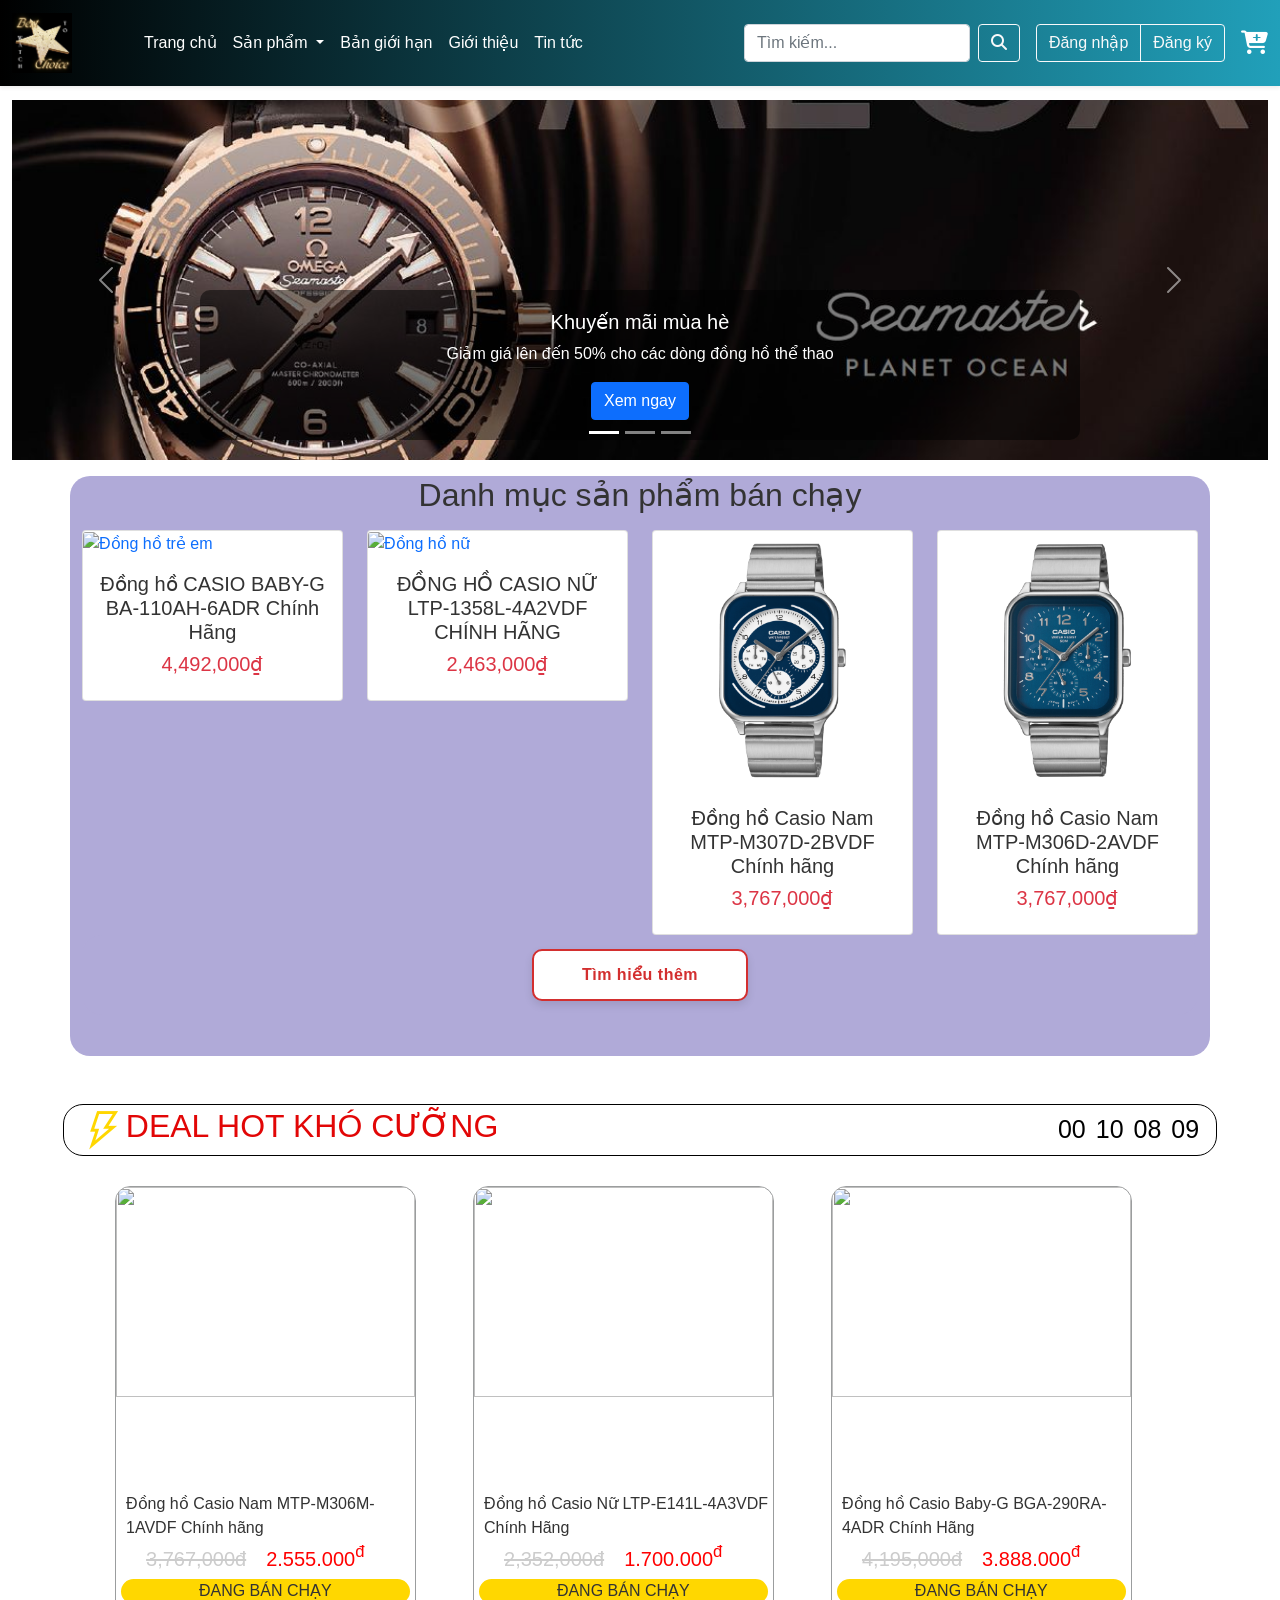
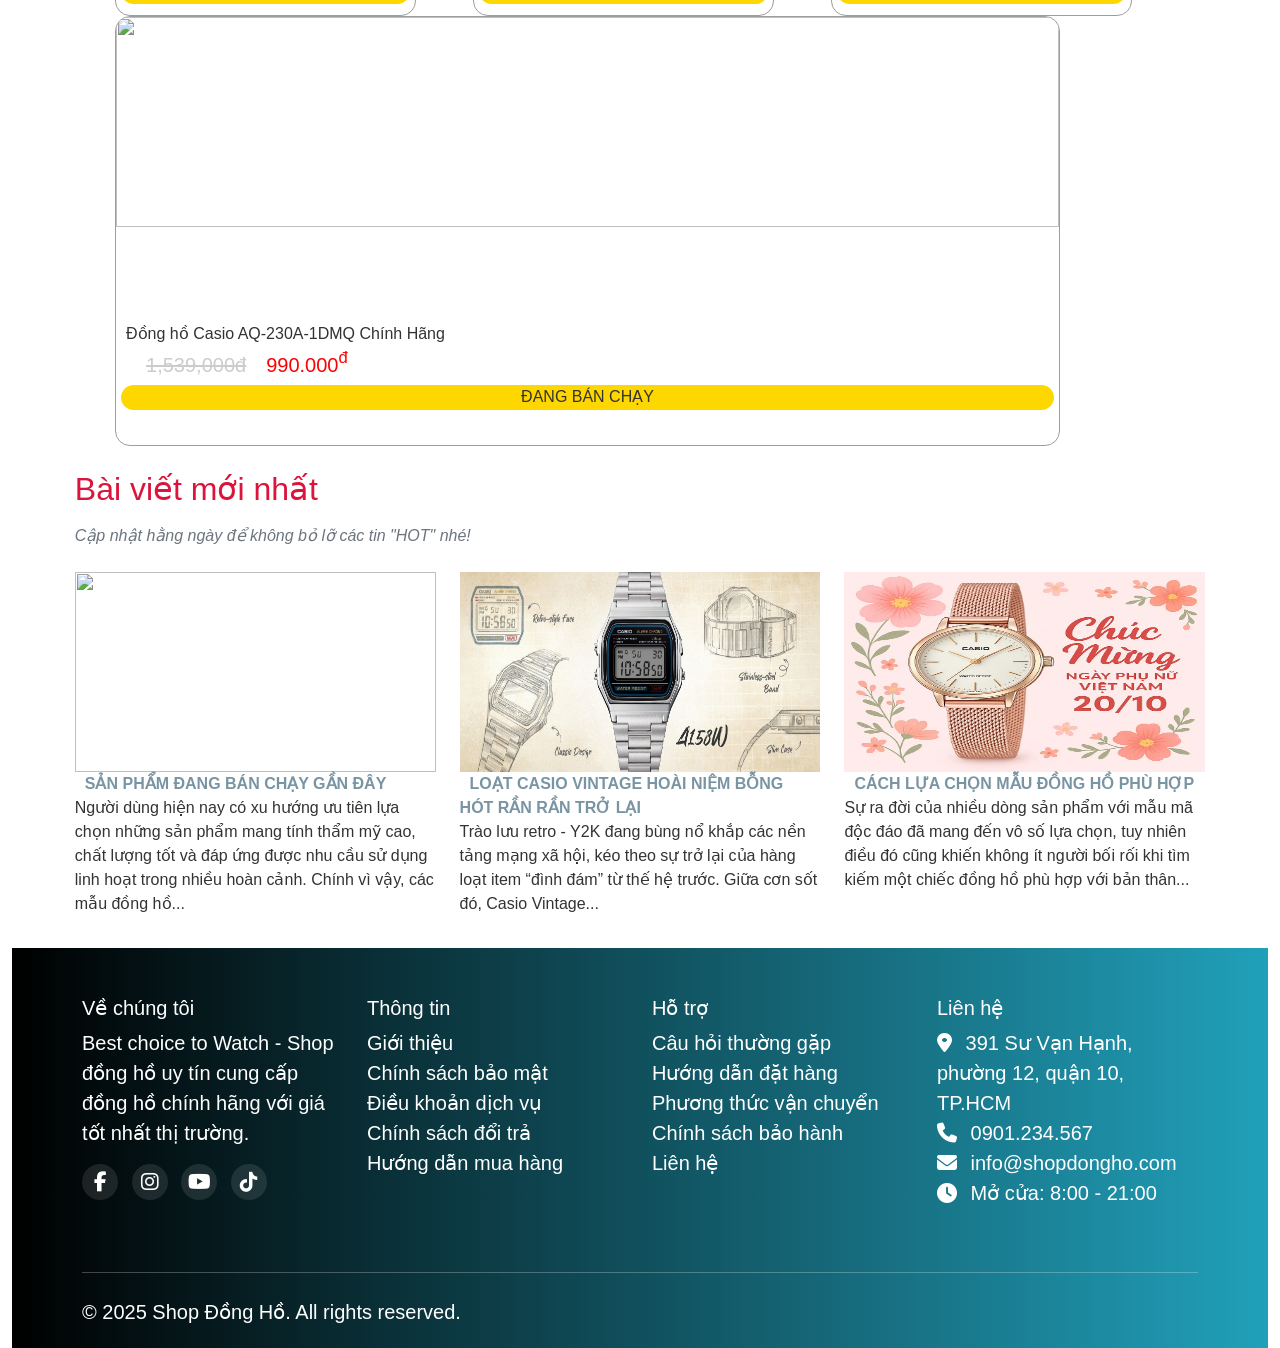
==== html/index.html @ 29d88d92 "project web" ====
<!DOCTYPE html>
<html lang="vi">

<head>
    <meta charset="UTF-8">
    <meta name="viewport" content="width=device-width, initial-scale=1.0">
    <title>Shop Đồng Hồ - Bán đồng hồ chính hãng</title>
    <link rel="stylesheet" href="../css/bootstrap.min.css">
    <script src="../js/bootstrap.bundle.min.js"></script>
    <link rel="stylesheet" href="../img/fontawesome-free-6.5.2-web/css/all.min.css"> <!--file icon-->
    <link rel="stylesheet" href="../css/style.css">
    <link rel="stylesheet" href="../img/themify-icons/themify-icons.css"><!--file icon-->
    <style>
        .more {
            display: flex;
            justify-content: center;
            align-items: center;
            background-color: rgb(176, 170, 216);
            padding: 40px 0;
            height: 10px;
            border-radius: 20px;
        }

        /* Nút chính */
        .more .button.white {
            background-color: #fff;
            color: #d32f2f;
            border: 2px solid #d32f2f;
            border-radius: 10px;
            padding: 12px 28px;
            text-decoration: none;
            font-weight: 600;
            font-size: 16px;
            letter-spacing: 0.5px;
            transition: all 0.3s ease;
            box-shadow: 0 4px 8px rgba(0, 0, 0, 0.1);
        }

        /* Hiệu ứng hover */
        .more .button.white:hover {
            background-color: #d32f2f;
            color: #fff;
            transform: scale(1.05);
            box-shadow: 0 6px 12px rgba(211, 47, 47, 0.3);
        }
    </style>
</head>

<body>
    <div class="container-fluid">
        <header>
            <nav class="navbar navbar-expand-lg navbar-dark shadow-sm"
                style="background: linear-gradient(90deg, #000000, #21a0ba);">
                <div class="container-fluid">
                    <!-- Logo -->
                    <a class="navbar-brand d-flex align-items-center" href="../html/index.html">
                        <img src="../img/logomoi.jpg" alt="" height="60" class="me-2">
                        <span class="fw-semibold fs-5"></span>
                    </a>

                    <!-- Nút menu mobile -->
                    <button class="navbar-toggler" type="button" data-bs-toggle="collapse"
                        data-bs-target="#navbarSupportedContent" aria-controls="navbarSupportedContent"
                        aria-expanded="false" aria-label="Toggle navigation">
                        <span class="navbar-toggler-icon"></span>
                    </button>

                    <!-- Nội dung navbar -->
                    <div class="collapse navbar-collapse" id="navbarSupportedContent">
                        <ul class="navbar-nav me-auto mb-2 mb-lg-0">
                            <li class="nav-item">
                                <a class="nav-link text-white active" aria-current="page"
                                    href="../html/index.html">Trang
                                    chủ</a>
                            </li>
                            <li class="nav-item dropdown">
                                <a class="nav-link dropdown-toggle text-white" href="#" id="navbarDropdown"
                                    role="button" data-bs-toggle="dropdown" aria-expanded="false">
                                    Sản phẩm
                                </a>
                                <ul class="dropdown-menu" aria-labelledby="navbarDropdown">
                                    <li><a class="dropdown-item" href="../html/donghonam.html">Đồng hồ nam</a>
                                    </li>
                                    <li><a class="dropdown-item" href="../html/Donghonu.html">Đồng hồ nữ</a>
                                    </li>
                                    <li><a class="dropdown-item" href="../html/Donghotreem.html">Đồng hồ trẻ
                                            em</a>
                                    </li>
                                    <li><a class="dropdown-item" href="../html/unisex.html">Đồng hồ unisex
                                        </a>
                                    </li>

                                </ul>
                            </li>
                            <li class="nav-item">
                                <a class="nav-link text-white active" aria-current="page"
                                    href="../html/Bangioihan.html">Bản
                                    giới hạn
                                </a>
                            </li>

                            <li class="nav-item">
                                <a class="nav-link text-white" href="../html/gioithieu.html">Giới thiệu</a>
                            </li>
                            <li class="nav-item">
                                <a class="nav-link text-white" href="../html/news1.html">Tin tức</a>
                            </li>
                        </ul>

                        <!-- Ô tìm kiếm -->
                        <form class="d-flex me-3">
                            <input class="form-control me-2" type="search" placeholder="Tìm kiếm..."
                                aria-label="Search">
                            <button class="btn btn-outline-light" type="submit">
                                <i class="fas fa-search"></i>
                            </button>
                        </form>

                        <!-- Đăng nhập / Đăng ký -->
                        <div class="btn-group me-3">
                            <button class="btn btn-outline-light" data-bs-toggle="modal"
                                data-bs-target="#loginModal">Đăng
                                nhập</button>
                            <button class="btn btn-outline-light" data-bs-toggle="modal"
                                data-bs-target="#registerModal">Đăng ký</button>
                        </div>

                        <!-- Giỏ hàng -->
                        <a href="../html/gioHang.html" class="text-white fs-4">
                            <i class="fas fa-cart-plus"></i>
                        </a>
                    </div>
                </div>
            </nav>

        </header>

        <div class="content">
            <div id="carouselId" class="carousel slide" data-bs-ride="carousel" style="margin-top: 100px">
                <ol class="carousel-indicators">
                    <li data-bs-target="#carouselId" data-bs-slide-to="0" class="active" aria-current="true"
                        aria-label="First slide"></li>
                    <li data-bs-target="#carouselId" data-bs-slide-to="1" aria-label="Second slide"></li>
                    <li data-bs-target="#carouselId" data-bs-slide-to="2" aria-label="Third slide"></li>
                </ol>
                <div class="carousel-inner" role="listbox">
                    <div class="carousel-item active">
                        <img src="../img/banner1.jpg" class="d-block w-100" alt="Khuyến mãi mùa hè" height="400px ">
                        <div class="carousel-caption d-none d-md-block">
                            <h5>Khuyến mãi mùa hè</h5>
                            <p>Giảm giá lên đến 50% cho các dòng đồng hồ thể thao</p>
                            <a href="../html/Bangioihan.html" class="btn btn-primary">Xem ngay</a>
                        </div>
                    </div>
                    <div class="carousel-item">
                        <img src="../img/banner2.jpg" class="d-block w-100" alt="Đồng hồ cao cấp" height="400px">
                        <div class="carousel-caption d-none d-md-block">
                            <h5>Bộ sưu tập mới</h5>
                            <p>Khám phá các mẫu đồng hồ cao cấp mới nhất</p>
                            <a href="../html/Bangioihan.html" class="btn btn-primary">Xem ngay</a>
                        </div>
                    </div>
                    <div class="carousel-item">
                        <img src="../img/banner3.jpg" class="d-block w-100" alt="Bảo hành chính hãng" height="400px">
                        <div class="carousel-caption d-none d-md-block">
                            <h5>Bảo hành chính hãng</h5>
                            <p>Cam kết bảo hành 5 năm cho tất cả sản phẩm</p>
                            <a href="#" class="btn btn-primary">Xem ngay</a>
                        </div>
                    </div>
                </div>
                <button class="carousel-control-prev" type="button" data-bs-target="#carouselId" data-bs-slide="prev">
                    <span class="carousel-control-prev-icon" aria-hidden="true"></span>
                    <span class="visually-hidden">Previous</span>
                </button>
                <button class="carousel-control-next" type="button" data-bs-target="#carouselId" data-bs-slide="next">
                    <span class="carousel-control-next-icon" aria-hidden="true"></span>
                    <span class="visually-hidden">Next</span>
                </button>
            </div>

            <section class="container mb-5"
                style="background-color: rgb(176, 170, 216); border-radius: 20px; height: 580px;">
                <h2 class="text-center my-3">Danh mục sản phẩm bán chạy</h2>
                <div class="row g-4">
                    <div class="col-md-3 col-6">
                        <div class="card category-card">
                            <a href="chitietsp.html?product=15"><img src="../img/TRẺ EM/4.png"
                                    class="card-img-top img-fluid" alt="Đồng hồ trẻ em" height="150px"></a>
                            <div class="card-body text-center">
                                <h5 class="card-title">Đồng hồ CASIO BABY-G BA-110AH-6ADR Chính Hãng
                                </h5>
                                <h5 class="text-danger">
                                    4,492,000₫
                                </h5>
                            </div>
                        </div>
                    </div>
                    <div class="col-md-3 col-6">
                        <div class="card category-card">
                            <a href="chitietsp.html?product=10"><img src="../img/NỮ/G1.png"
                                    class="card-img-top img-fluid" alt="Đồng hồ nữ" height="150px"></a>
                            <div class="card-body text-center">
                                <h5 class="card-title">ĐỒNG HỒ CASIO NỮ LTP-1358L-4A2VDF CHÍNH HÃNG
                                </h5>
                                <h5 class="text-danger">
                                    2,463,000₫
                                </h5>
                            </div>
                        </div>
                    </div>
                    <div class="col-md-3 col-6">
                        <div class="card category-card">
                            <a href="chitietsp.html?product=5"><img src="../img/NAM/N1.png"
                                    class="card-img-top img-fluid" alt="Đồng hồ nam" height="150px"></a>
                            <div class="card-body text-center">
                                <h5 class="card-title">Đồng hồ Casio Nam MTP-M307D-2BVDF Chính hãng
                                </h5>
                                <h5 class="text-danger">
                                    3,767,000₫
                                </h5>
                            </div>
                        </div>
                    </div>
                    <div class="col-md-3 col-6">
                        <div class="card category-card">
                            <a href="chitietsp.html?product=6"><img src="../img/NAM/N2.png"
                                    class="card-img-top img-fluid" alt="Đồng hồ nam" height="150px"></a>
                            <div class="card-body text-center">
                                <h5 class="card-title">Đồng hồ Casio Nam MTP-M306D-2AVDF Chính hãng
                                </h5>
                                <h5 class="text-danger">
                                    3,767,000₫
                                </h5>
                            </div>
                        </div>
                    </div>
                </div>
                <div class="more">
                    <a href="../html/gioithieu.html" class="button white" style="border-radius:10px;">
                        <span>Tìm hiểu thêm</span>
                    </a>
                </div>
            </section>

            <!-- flash sale -->
            <div class="flash-sale">
                <!-- title flashsale -->
                <div class="row row1">
                    <div class="title-flashsale">
                        <i class="ti-bolt"></i>
                        <!-- <i class="fa-brands fa-free-code-camp"></i> -->
                        <h2 style="color: rgb(226, 6, 6);">DEAL HOT KHÓ CƯỠNG</h2>
                    </div>
                    <div class="time-flashsale">
                        <span>00</span>
                        <span>10</span>
                        <span>08</span>
                        <span>09</span>
                    </div>
                </div>
                <!-- products flashsale -->
                <div class="row row2">
                    <!-- col thứ nhất -->
                    <div class="col-md">
                        <div class="product">
                            <a href="chitietsp.html?product=7">
                                <img src="/Nhom01_BaiTapLonWeb-main/img/NAM/N3.png" alt="" width="100%" height="70%">
                            </a>
                            <div class="product-name">
                                <a href="chitietsp.html?product=7">Đồng hồ Casio Nam MTP-M306M-1AVDF Chính hãng
                                </a>
                            </div>
                            <p class="product-price">

                                <span class="original-price">3,767,000đ</span>2.555.000<sup
                                    style="font-size: smaller;">&#x0111;</sup>
                            </p>
                            <div class="product-progress">
                                <p>ĐANG BÁN CHẠY</p>
                            </div>
                        </div>
                    </div>
                    <!-- col thứ hai -->
                    <div class="col-md">
                        <div class="product">
                            <a href="chitietsp.html?product=14">
                                <img src="/Nhom01_BaiTapLonWeb-main/img/NỮ/G5.jpg" alt="" width="100%" height="70%">
                            </a>
                            <div class="product-name">
                                <a href="chitietsp.html?product=14">Đồng hồ Casio Nữ LTP-E141L-4A3VDF Chính Hãng</a>
                            </div>
                            <p class="product-price">
                                <span class="original-price">2,352,000đ</span>1.700.000<sup
                                    style="font-size: smaller;">&#x0111;</sup>

                            </p>
                            <div class="product-progress">
                                <p>ĐANG BÁN CHẠY</p>
                            </div>
                        </div>
                    </div>
                    <!-- col thứ ba -->
                    <div class="col-md">
                        <div class="product">
                            <a href="chitietsp.html?product=16">
                                <img src="/Nhom01_BaiTapLonWeb-main/img/TRẺ EM/2.png" alt="" width="100%" height="70%">
                            </a>
                            <div class="product-name">
                                <a href="chitietsp.html?product=16">Đồng hồ Casio Baby-G BGA-290RA-4ADR Chính Hãng</a>
                            </div>
                            <p class="product-price">
                                <span class="original-price">4,195,000đ</span>3.888.000<sup
                                    style="font-size: smaller;">&#x0111;</sup>
                            </p>
                            <div class="product-progress">
                                <p>ĐANG BÁN CHẠY</p>
                            </div>
                        </div>
                    </div>
                    <!-- col thứ tư -->
                    <div class="col-md">
                        <div class="product">
                            <a href="chitietsp.html?product=24">
                                <img src="/Nhom01_BaiTapLonWeb-main/img/UNI/U4.png" alt="" width="100%" height="70%">
                            </a>
                            <div class="product-name">
                                <a href="chitietsp.html?product=24">Đồng hồ Casio AQ-230A-1DMQ Chính Hãng</a>
                            </div>
                            <p class="product-price">
                                <span class="original-price">1,539,000đ</span>990.000<sup
                                    style="font-size: smaller;">&#x0111;</sup>
                            </p>
                            <div class="product-progress">
                                <p>ĐANG BÁN CHẠY</p>
                            </div>
                        </div>
                    </div>
                </div>
            </div>

            <!-- begin news -->
            <div class="news mb-3">
                <div class="row mt-4">
                    <h2 style="font-weight: 20px; color: crimson;"> Bài viết mới nhất </h2>
                </div>
                <div class="row text-secondary my-2 ">
                    <p><i>Cập nhật hằng ngày để không bỏ lỡ các tin "HOT" nhé!</i></p>
                </div>
                <div class="row row3">
                    <!-- col thứ nhất -->
                    <div class="col-md-4">
                        <div class="detail-news">
                            <a href="../html/news1.html"> <img src="/Nhom01_BaiTapLonWeb-main/img/NỮ/G4.png" alt=""
                                    width="100%" height="200px"></a>
                            <a class="title-news" href="../html/news1.html">SẢN PHẨM ĐANG
                                BÁN CHẠY GẦN ĐÂY
                            </a>
                            <p class="summary-news">Người dùng hiện nay có xu hướng ưu tiên lựa chọn những sản phẩm mang
                                tính thẩm mỹ cao, chất lượng tốt và đáp ứng được nhu cầu sử dụng linh hoạt trong nhiều
                                hoàn cảnh. Chính vì vậy, các mẫu đồng hồ...</p>
                        </div>
                    </div>
                    <!-- col thứ hai -->
                    <div class="col-md-4">
                        <div class="detail-news">
                            <a href="../html/news1.html"> <img src="../img/NEWS/W1.jpg" alt="" width="100%"
                                    height="200px"></a>
                            <a class="title-news" href="../html/news1.html">LOẠT CASIO VINTAGE HOÀI NIỆM BỖNG HÓT RẦN
                                RẦN TRỞ LẠI</a>
                            <p class="summary-news">Trào lưu retro - Y2K đang bùng nổ khắp các nền tảng mạng xã hội, kéo
                                theo sự trở lại của hàng loạt item “đình đám” từ thế hệ trước. Giữa cơn sốt đó, Casio
                                Vintage...
                            </p>
                        </div>
                    </div>
                    <!-- col thứ ba -->
                    <div class="col-md-4">
                        <div class="detail-news">
                            <a href="../html/news1.html"> <img src="../img/NEWS/w5.png" alt="" width="100%"
                                    height="200px"></a>
                            <a class="title-news" href="../html/news1.html">CÁCH LỰA CHỌN MẪU ĐỒNG HỒ PHÙ HỢP</a>
                            <p class="summary-news">Sự ra đời của nhiều dòng sản phẩm với mẫu mã độc đáo đã mang đến vô
                                số lựa chọn, tuy nhiên điều đó cũng khiến không ít người bối rối khi tìm
                                kiếm một chiếc đồng hồ phù hợp với bản thân...</p>
                        </div>
                    </div>
                </div>
            </div>
            <!-- end news -->
        </div>

        <footer class="bg-dark text-white pt-5 pb-4"
            style="background: linear-gradient(90deg, #000000, #21a0ba); height: 400px; font-size: 20px; ">
            <div class="container">
                <div class="row">
                    <div class="col-md-3 mb-4">
                        <h5>Về chúng tôi</h5>
                        <p>Best choice to Watch - Shop đồng hồ uy tín cung cấp đồng hồ chính hãng với giá tốt nhất thị
                            trường.
                        </p>
                        <div class="social-icons">
                            <a href="#" class="text-white me-2"><i class="fab fa-facebook-f"></i></a>
                            <a href="#" class="text-white me-2"><i class="fab fa-instagram"></i></a>
                            <a href="#" class="text-white me-2"><i class="fab fa-youtube"></i></a>
                            <a href="#" class="text-white"><i class="fab fa-tiktok"></i></a>
                        </div>
                    </div>
                    <div class="col-md-3 mb-4">
                        <h5>Thông tin</h5>
                        <ul class="list-unstyled">
                            <li><a href="#" class="text-white">Giới thiệu</a></li>
                            <li><a href="#" class="text-white">Chính sách bảo mật</a></li>
                            <li><a href="#" class="text-white">Điều khoản dịch vụ</a></li>
                            <li><a href="#" class="text-white">Chính sách đổi trả</a></li>
                            <li><a href="#" class="text-white">Hướng dẫn mua hàng</a></li>
                        </ul>
                    </div>
                    <div class="col-md-3 mb-4">
                        <h5>Hỗ trợ</h5>
                        <ul class="list-unstyled">
                            <li><a href="#" class="text-white">Câu hỏi thường gặp</a></li>
                            <li><a href="#" class="text-white">Hướng dẫn đặt hàng</a></li>
                            <li><a href="#" class="text-white">Phương thức vận chuyển</a></li>
                            <li><a href="#" class="text-white">Chính sách bảo hành</a></li>
                            <li><a href="#" class="text-white">Liên hệ</a></li>
                        </ul>
                    </div>
                    <div class="col-md-3 mb-4">
                        <h5>Liên hệ</h5>
                        <ul class="list-unstyled">
                            <li><i class="fas fa-map-marker-alt me-2"></i> 391 Sư Vạn Hạnh, phường 12, quận 10, TP.HCM
                            </li>
                            <li><i class="fas fa-phone me-2"></i> 0901.234.567</li>
                            <li><i class="fas fa-envelope me-2"></i> info@shopdongho.com</li>
                            <li><i class="fas fa-clock me-2"></i> Mở cửa: 8:00 - 21:00</li>
                        </ul>
                    </div>
                </div>
                <hr class="my-4">
                <div class="row">
                    <div class="col-md-6 text-center text-md-start">
                        <p>&copy; 2025 Shop Đồng Hồ. All rights reserved.</p>
                    </div>
                </div>
            </div>
        </footer>
    </div>
    <!-- Modal đăng nhập-->
    <div class="modal fade" id="loginModal" tabindex="-1" aria-labelledby="loginModalLabel" aria-hidden="true">
        <div class="modal-dialog">
            <div class="modal-content">
                <form>
                    <div class="modal-header">
                        <h5 class="modal-title" id="loginModalLabel">Đăng nhập</h5>
                        <button type="button" class="btn-close" data-bs-dismiss="modal" aria-label="Đóng"></button>
                    </div>
                    <div class="modal-body">
                        <div class="mb-3">
                            <label for="loginEmail" class="form-label">Email hoặc Tên đăng nhập</label>
                            <input type="text" class="form-control" id="loginEmail"
                                placeholder="Nhập email hoặc tên đăng nhập" required />
                        </div>
                        <div class="mb-3">
                            <label for="loginPassword" class="form-label">Mật khẩu</label>
                            <input type="password" class="form-control" id="loginPassword" placeholder="Nhập mật khẩu"
                                required />
                        </div>
                        <div class="form-check mb-3">
                            <input type="checkbox" class="form-check-input" id="rememberMe" />
                            <label class="form-check-label" for="rememberMe">Ghi nhớ đăng nhập</label>
                        </div>
                    </div>
                    <div class="modal-footer">
                        <button type="submit" class="btn btn-primary">Đăng nhập</button>
                        <button type="button" class="btn btn-secondary" data-bs-dismiss="modal">Hủy</button>
                    </div>
                </form>
            </div>
        </div>
    </div>

    <!-- Modal Đăng ký -->
    <div class="modal fade" id="registerModal" tabindex="-1" aria-labelledby="registerModalLabel" aria-hidden="true">
        <div class="modal-dialog">
            <div class="modal-content">
                <form>
                    <div class="modal-header">
                        <h5 class="modal-title" id="registerModalLabel">Đăng ký</h5>
                        <button type="button" class="btn-close" data-bs-dismiss="modal" aria-label="Đóng"></button>
                    </div>
                    <div class="modal-body">
                        <div class="mb-3">
                            <label for="registerName" class="form-label">Họ và tên</label>
                            <input type="text" class="form-control" id="registerName" placeholder="Nhập họ và tên"
                                required />
                        </div>
                        <div class="mb-3">
                            <label for="registerEmail" class="form-label">Email</label>
                            <input type="email" class="form-control" id="registerEmail" placeholder="Nhập email"
                                required />
                        </div>
                        <div class="mb-3">
                            <label for="registerPassword" class="form-label">Mật khẩu</label>
                            <input type="password" class="form-control" id="registerPassword"
                                placeholder="Nhập mật khẩu" required />
                        </div>
                        <div class="mb-3">
                            <label for="registerPasswordConfirm" class="form-label">Xác nhận mật khẩu</label>
                            <input type="password" class="form-control" id="registerPasswordConfirm"
                                placeholder="Xác nhận mật khẩu" required />
                        </div>
                    </div>
                    <div class="modal-footer">
                        <button type="submit" class="btn btn-primary">Đăng ký</button>
                        <button type="button" class="btn btn-secondary" data-bs-dismiss="modal">Hủy</button>
                    </div>
                </form>
            </div>
        </div>
    </div>
</body>

</html>
---- css/style.css ----
body {
    font-family: 'Roboto', sans-serif;
    color: #333;
}


.carousel-caption {
    background-color: rgba(0, 0, 0, 0.5);
    border-radius: 10px;
} */

/* Footer */
.footer {
    background: linear-gradient(90deg, #000000, #21a0ba); height: 400px; font-size: 20px;
    
}

/*icon*/

.social-icons a {
    display: inline-block;
    width: 36px;
    height: 36px;
    line-height: 36px;
    text-align: center;
    background-color: rgba(255, 255, 255, 0.1);
    border-radius: 50%;
    transition: all 0.3s;
}

.social-icons a:hover {
    background-color: #007bff;
    color: white;
}
/*navbar*/
.navbar {
    position: fixed;
    top: 0;
    left: 0;
    right: 0;
    z-index: 1000;
    /* Higher than modal backdrop (which is usually 1040) */
}

/* CONTENT */
.content {
    margin-top: px;
    padding: 0px;
    width: 100%;
    /* cho content hiển thị giữa web */
    /* padding-left: 20px; */
}

a {
    text-decoration: none !important;
}

a:hover {
    text-decoration: none;
    color: orange !important;
}


/* flash sale */
.flash-sale {
    width: 90%;
    margin: 0px auto;
}

.flash-sale .original-price {
    text-decoration: line-through;
    color: #ccc;
}

/* flash sale row1 : Gồm chữ flashsale và time*/
.flash-sale .row1 {
    display: flex;
    align-items: center;
    border: 1px solid #000;
    border-radius: 20px;
}

.flash-sale .row1 .title-flashsale {
    display: flex;
    justify-content: flex-start;
    align-items: center;
    width: 50%;

}

.flash-sale .row1 .title-flashsale i {
    color: gold;
    font-size: 50px;
}

.flash-sale .row1 .time-flashsale {
    width: 50%;
    display: flex;
    justify-content: flex-end;
}

.flash-sale .row1 .title-flashsale h2 {
    color: #000;
}



.flash-sale .row1 .time-flashsale span {
    background-color: #fff;
    padding: 0px;
    font-size: 25px;
    color: #000;
    margin: 0px 5px;
}


/* flash sale row2: Gồm các sản phẩm trong flashsale */
.flash-sale .row2 {
    width: 95%;
}

.flash-sale .row2 .col-md .product {
    height: 430px;
    width: 90%;
    overflow: hidden;
    border-radius: 15px;
    border: 1px solid #9b9d9e;
}

.flash-sale .row2 .col-md .product a {
    color: var(--colorm);
}


.flash-sale .row2 .product-name {
    margin-top: 5px;
    margin-left: 10px;
}

.flash-sale .row2 .product-price {
    margin-block: 4px;
    color: red;
    font-size: 20px;
    margin-left: 10px;
}

/* thanh tiến độ sản phẩm */
.flash-sale .row2 .col-md .product .product-progress p {
    margin: 5px;
    background-color: gold;
    height: 25px;
    margin: 5px;
    border-radius: 15px;
    text-align: center;
}

/* news */
.news {
    width: 90%;
    margin: 0 auto;
}

.news .row3 .col-md-4 .detail-news .title-news {
    height: 46px;
    margin-left: 10px;
    color: #7995a3;
    font-weight: bold;
    font-family: sans-serif;
    text-decoration: none;
}
/* TIN TỨC 1 */
/* titile-1 là tiêu đề mỗi phần trong bài viết */
/* title-2 là tiêu đề nhỏ hơn */

.content .news1 {
    width: 60%;
    margin: 0px auto;
    margin-top: 140px;
}

.content .news1 .row {
    margin: 0px auto;
}

.news1 .img {
    margin: 0px auto;
    margin-top: 20px;
}


/* dòng tiêu đề trang */
.news1 .title-page {
    margin-top: 20px;
    margin-bottom: 40px;
    color: #318ec5;

}

/* ngày tháng viết trang */
.news1 .date-time {
    display: flex;
    justify-content: flex-end;
    margin-bottom: 40px;
}

.news1 .date-time i {
    margin-left: 20px;
}

.news1 p {
    margin-top: 10px;
}

.news1 .title-1 {
    font-size: 28px;
    color: var(--color);
}

.news1 .title-2 {
    font-size: 24px;
}

/* tin liên quan */
.news1 .title-more {
    display: flex;
    justify-content: center;
    align-items: center;
    margin-top: 60px;
    margin-bottom: 20px;
}

.news1 .content-more {
    display: flex;
    justify-content: space-between;
}

.news1 .news-more .content-more .detail-news {
    width: 100%;
    overflow: hidden;
    display: flex;
    flex-direction: column;
}

.news1 .news-more .content-more img {
    border-radius: 25px;
}

.news1 .news-more .content-more .title-news {
    height: 46px;
    margin-left: 10px;
    color: #7995a3;
    font-weight: bold;
    font-family: sans-serif;
    margin-top: 10px;
}

.news1 .news-more .content-more .detail-news a:hover {
    text-decoration: none;
    color: #184a75;
}

.news1 .news-more .content-more .summary-news {
    /* flex: 1; */
    margin-left: 10px;
}

.news1 .news-more .content-more button {
    padding: 10px;
    border: 1px #ccc dashed;
    border-radius: 10px;
    margin-left: 10px;
}

.news1 .news-more .content-more button:hover {
    border: 1px solid #000;
    background-color: var(--colorb);
}
.carousel-inner img {
            max-height: 40vh;
            /* 50% chiều cao khung nhìn */
            object-fit: cover;
}


/* ***************************************************/
LOẠI SẢN PHẨM

/* list-product */
/* row1 */
.content .list-product .row1 {
    width: 85%;
    margin: 0px auto;

}

.content .list-product .col-md .product {
    height: 450px;
    /* background-color: var(--colorp); */
    background-color: #fff;
    border: 1px solid #e6e4e4;
    width: 90%;
    /* box-shadow: 1px 2px 3px #333; */
    border-radius: 12px;
    overflow: hidden;
    display: flex;
    flex-direction: column;
}

.content .list-product .product-name {
    flex: 1;
    margin-left: 10px;
    color: #646464;
}

.content .list-product .product-name a {
    flex: 1;
    margin-left: 10px;
    color: #575555;
}

.content .list-product .product-price {
    margin-block: 4px;
    color: rgb(243, 54, 16);
    font-size: 20px;
    margin-left: 10px;
}

.content .list-product .product-stars {
    margin-left: 10px;
    margin-bottom: 10px;
}

/* row2 */
.row2 {
    width: 85%;
    margin: 30px auto 20px auto;
}

.content .categori-watch {
    width: 100%;
    /* background-color: antiquewhite; */
    margin: 0px auto;
    margin-top: 150px;
}

.content .categori-watch .row {
    margin: 0px auto;
}

.categori-watch .img {
    margin: 0px auto;
    margin-top: 20px;
}

/* dòng tiêu đề trang */
.categori-watch h2 {
    padding-top: 20px;
    display: flex;
    justify-content: center;
    color: #504848;
    font-size: 1.7rem;
}

/* list-product */
/* row1 */
.categori-watch .list-product .row1 {
    width: 85%;
    margin: 0px auto;
    margin-top: 40px;
    margin-bottom: 80px;
    font-size: 17px;

}

.categori-watch .list-product .col-md .product {
    height: 450px;
    background-color: var(--colorp);
    width: 90%;
    border-radius: 12px;
    overflow: hidden;
    display: flex;
    flex-direction: column;
}

.categori-watch .list-product .product-name {
    flex: 1;
    margin-left: 10px;
    margin-top: 10px;
}

.categori-watch .list-product .product-price {
    margin-block: 4px;
    color: rgb(243, 54, 16);
    font-size: 20px;
    margin-left: 10px;
}

.categori-watch .list-product .product-stars {
    margin-left: 10px;
    margin-bottom: 10px;
}




/* ***************************************************/
/* CHI TIẾT SẢN PHẨM */

.content .detail {
    width: 80%;
    margin: 0px auto;
    margin-top: 150px;
}

.detail .col-md-7 {
    display: flex;
    justify-content: center;
}

.detail #productImage {
    border-radius: 20px;
}

.detail .infor {
    width: 80%;
    background-color: #fff;

}

.detail h3 {
    padding: 40px;
    font-size: 28px;
    font-family: monospace;
}

.detail #productPrice {
    /* padding: 10px; */
    font-size: 25px;
    margin-left: 50px;
    color: brown;
    font-family: monospace;
}

.detail .quantity {
    margin-left: 45px;
    margin-top: 20px;

}

.detail .quantity p {
    margin: 0px;
    margin-left: -15px;
    padding: 10px;

}


.detail .js-qty {
    display: flex;
    justify-content: center;
    border: 1px solid #6dadd2;
    border-radius: 10px;
}


.detail,
.sizechoice {
    font-size: 20px;
    margin-left: 40px;
}

.detail .sizechoice .col-md {
    width: 10%;
}

.detail .btn {
    border: 1px dashed #6dadd2;
    border-radius: 10px;
    margin: 0px 20px;
    padding: 10px 20px;


}

.detail button {
    border-radius: 9px;
    border-color: #6dadd2;
}

.detail button,
span {
    padding: 5px 20px;

}

.detail .buy,
.cart {
    border-radius: 5px;
    padding: 10px 30px;
    margin-top: 50px;
    margin-left: 70px;
    background: #6dadd2;
    color: #fff;
    font-weight: bold;
}

.detail .buy {
    background-color: #b49d8f;
}

/* ************************************ */
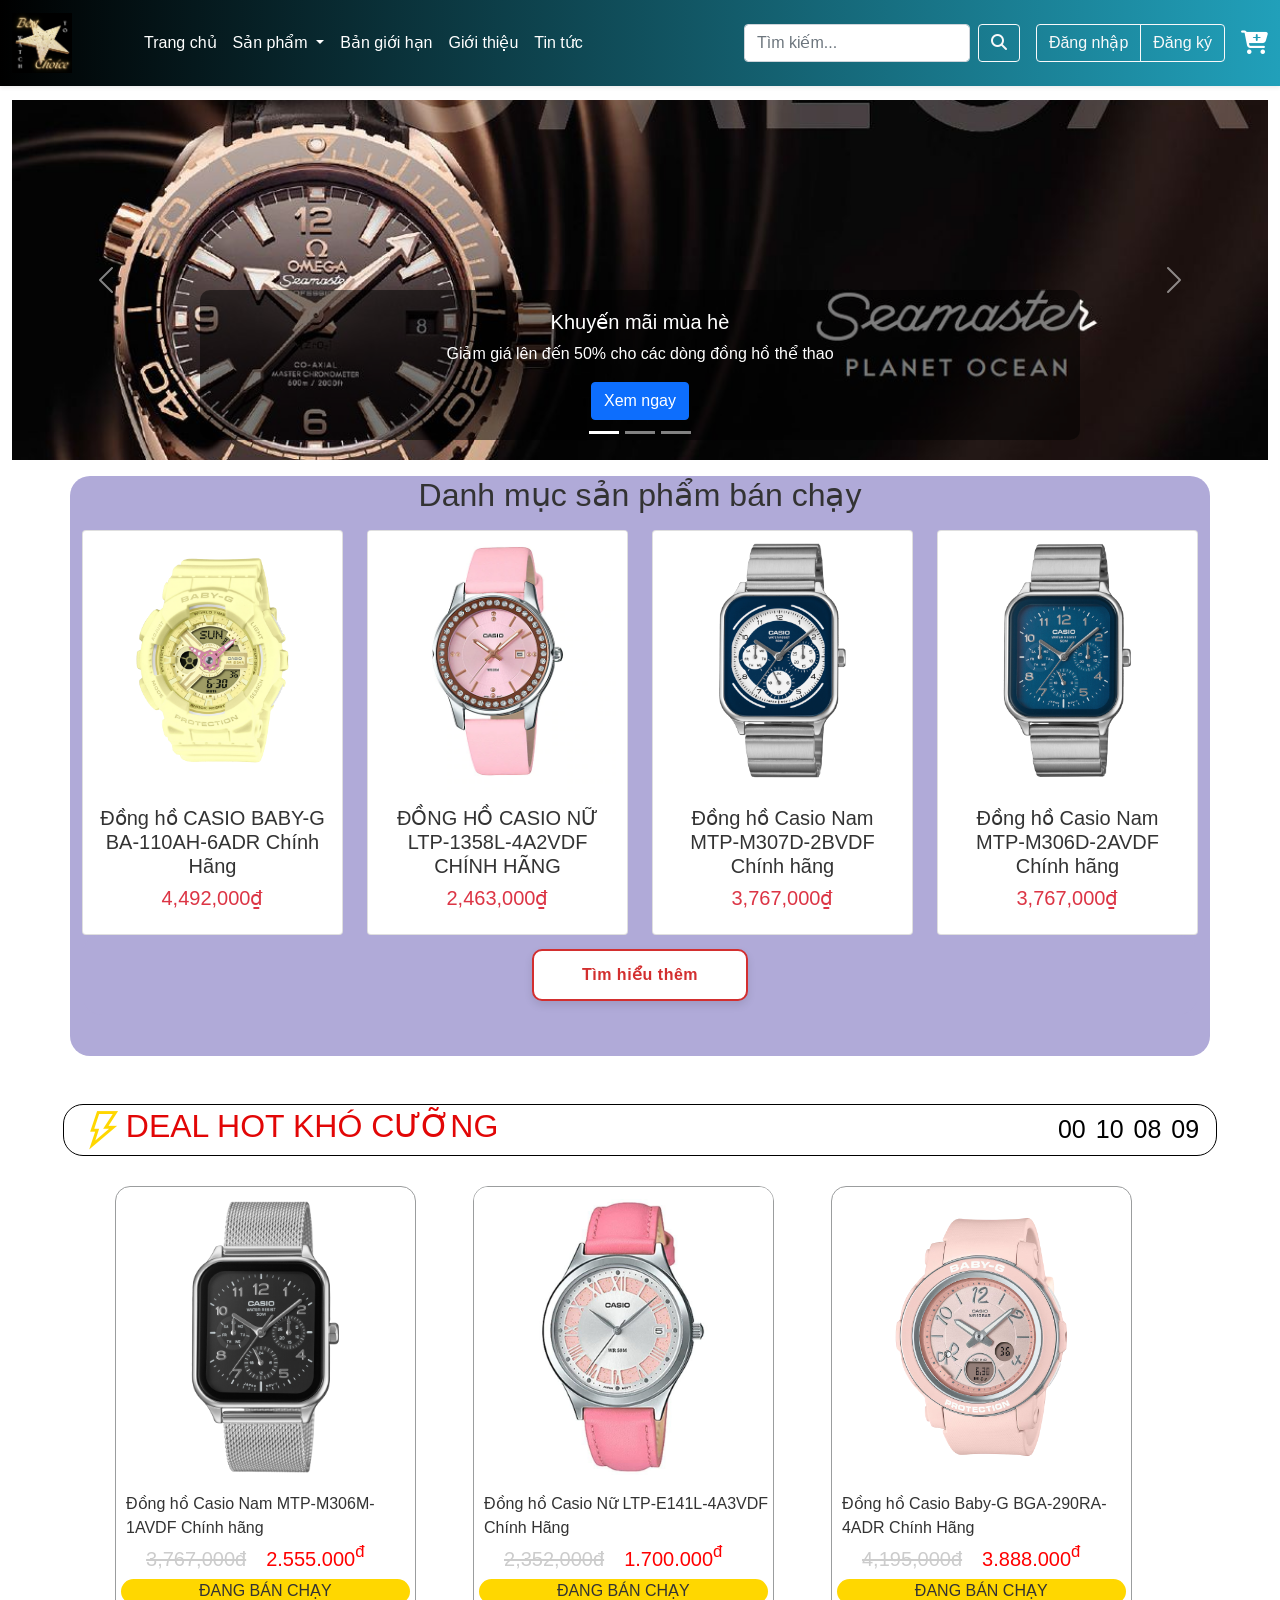
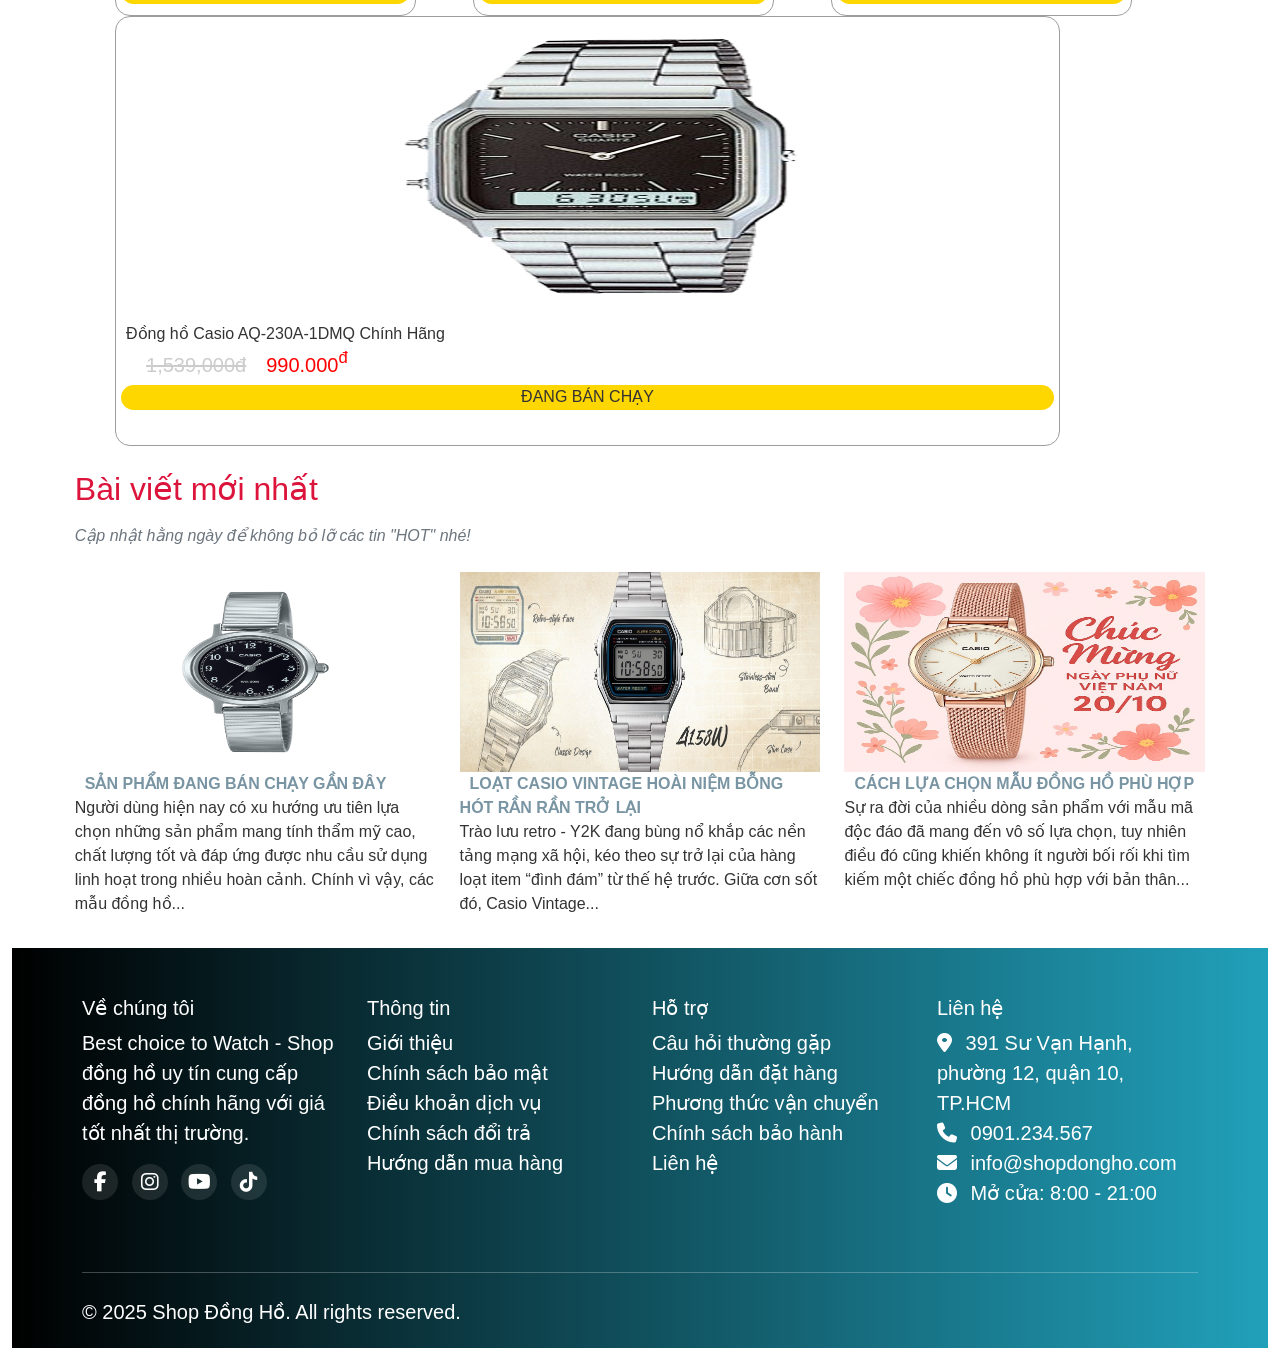
==== commit 178014b7: "Update_Hinh_Ham_Tong" ====
--- a/html/index.html
+++ b/html/index.html
@@ -185,7 +185,7 @@
                 <div class="row g-4">
                     <div class="col-md-3 col-6">
                         <div class="card category-card">
-                            <a href="chitietsp.html?product=15"><img src="../img/TRẺ EM/4.png"
+                            <a href="chitietsp.html?product=15"><img src="../img/TRE_EM/1.png"
                                     class="card-img-top img-fluid" alt="Đồng hồ trẻ em" height="150px"></a>
                             <div class="card-body text-center">
                                 <h5 class="card-title">Đồng hồ CASIO BABY-G BA-110AH-6ADR Chính Hãng
@@ -198,7 +198,7 @@
                     </div>
                     <div class="col-md-3 col-6">
                         <div class="card category-card">
-                            <a href="chitietsp.html?product=10"><img src="../img/NỮ/G1.png"
+                            <a href="chitietsp.html?product=10"><img src="../img/NU/G1.png"
                                     class="card-img-top img-fluid" alt="Đồng hồ nữ" height="150px"></a>
                             <div class="card-body text-center">
                                 <h5 class="card-title">ĐỒNG HỒ CASIO NỮ LTP-1358L-4A2VDF CHÍNH HÃNG
@@ -265,7 +265,7 @@
                     <div class="col-md">
                         <div class="product">
                             <a href="chitietsp.html?product=7">
-                                <img src="/Nhom01_BaiTapLonWeb-main/img/NAM/N3.png" alt="" width="100%" height="70%">
+                                <img src="../img/NAM/N3.png" alt="" width="100%" height="70%">
                             </a>
                             <div class="product-name">
                                 <a href="chitietsp.html?product=7">Đồng hồ Casio Nam MTP-M306M-1AVDF Chính hãng
@@ -285,7 +285,7 @@
                     <div class="col-md">
                         <div class="product">
                             <a href="chitietsp.html?product=14">
-                                <img src="/Nhom01_BaiTapLonWeb-main/img/NỮ/G5.jpg" alt="" width="100%" height="70%">
+                                <img src="../img/NU/G5.jpg" alt="" width="100%" height="70%">
                             </a>
                             <div class="product-name">
                                 <a href="chitietsp.html?product=14">Đồng hồ Casio Nữ LTP-E141L-4A3VDF Chính Hãng</a>
@@ -304,7 +304,7 @@
                     <div class="col-md">
                         <div class="product">
                             <a href="chitietsp.html?product=16">
-                                <img src="/Nhom01_BaiTapLonWeb-main/img/TRẺ EM/2.png" alt="" width="100%" height="70%">
+                                <img src="../img/TRE_EM/2.png" alt="" width="100%" height="70%">
                             </a>
                             <div class="product-name">
                                 <a href="chitietsp.html?product=16">Đồng hồ Casio Baby-G BGA-290RA-4ADR Chính Hãng</a>
@@ -322,7 +322,7 @@
                     <div class="col-md">
                         <div class="product">
                             <a href="chitietsp.html?product=24">
-                                <img src="/Nhom01_BaiTapLonWeb-main/img/UNI/U4.png" alt="" width="100%" height="70%">
+                                <img src="../img/UNI/U4.png" alt="" width="100%" height="70%">
                             </a>
                             <div class="product-name">
                                 <a href="chitietsp.html?product=24">Đồng hồ Casio AQ-230A-1DMQ Chính Hãng</a>
@@ -351,7 +351,7 @@
                     <!-- col thứ nhất -->
                     <div class="col-md-4">
                         <div class="detail-news">
-                            <a href="../html/news1.html"> <img src="/Nhom01_BaiTapLonWeb-main/img/NỮ/G4.png" alt=""
+                            <a href="../html/news1.html"> <img src="../img/NU/G4.png" alt=""
                                     width="100%" height="200px"></a>
                             <a class="title-news" href="../html/news1.html">SẢN PHẨM ĐANG
                                 BÁN CHẠY GẦN ĐÂY
